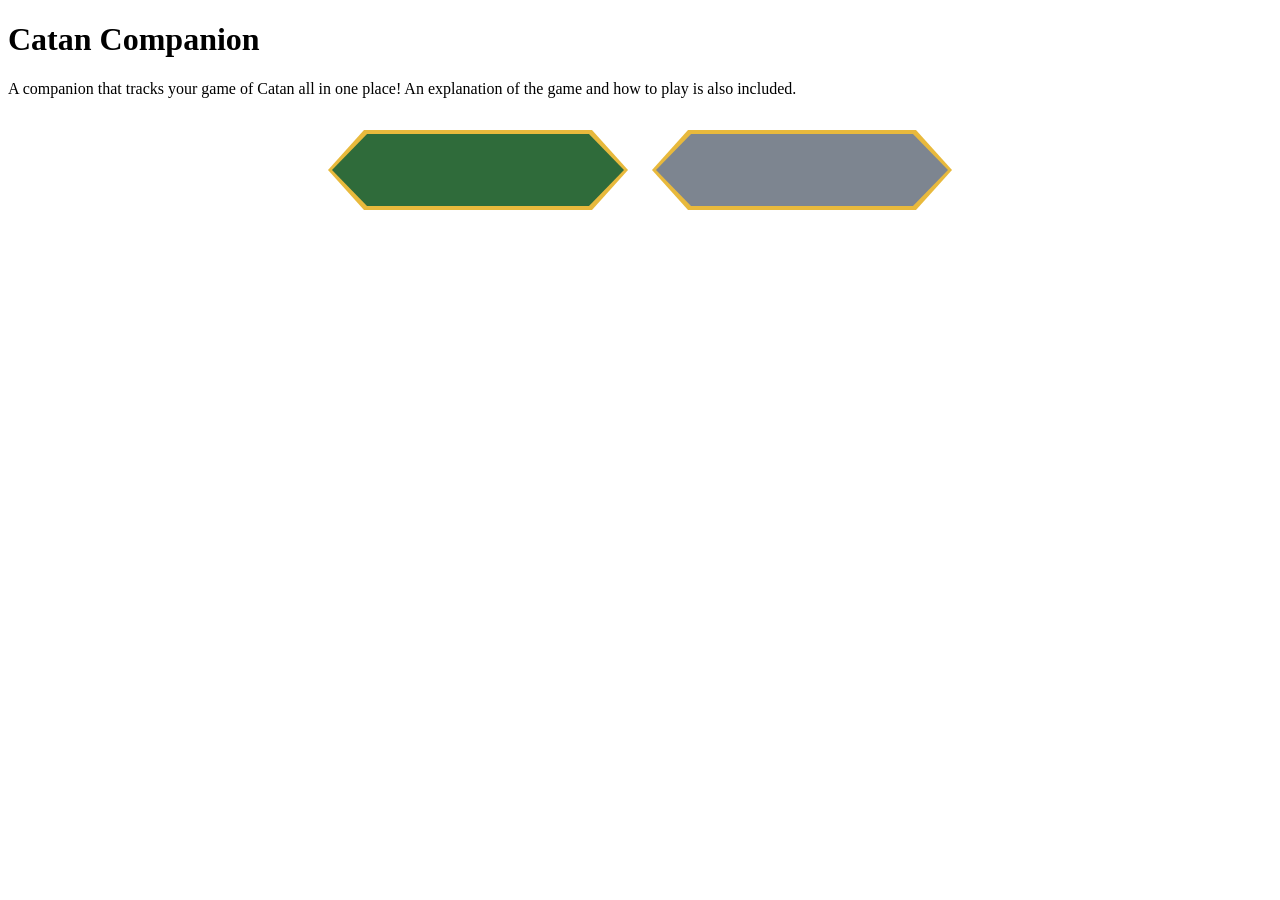
==== Basic UI/ui.html @ 5eb7ca86 "Rewrote code for the UI" ====
<!DOCTYPE html>
<html lang="en">
<head>
    <meta charset="UTF-8">
    <meta name="viewport" content="width=device-width, initial-scale=1.0">
    <title>The Catan Companion</title>
    <link rel="stylesheet" href="ui.css">
    <!-- keep your Google Fonts links here -->
</head>
<body>
    <main class="ui-container">
        <h1 class="ui-title">Catan Companion</h1>

        <div class="card">
            <p class="card-text">
                A companion that tracks your game of Catan all in one place!
                An explanation of the game and how to play is also included.
            </p>
        </div>

        <nav class="hex-nav">
            <a href="/Learn how to Play/learn.html" class="hex-btn">Learn how to play</a>
            <a href="/Tracker/tracking.html" class="hex-btn hex-btn--alt">Play now!</a>
        </nav>
    </main>
</body>
</html>
---- Basic UI/ui.css ----
:root {
    /* Catan resource colors */
    --brick:  #b5482f;
    --wood:   #2f6b3a;
    --wheat:  #e8b93c;
    --sheep:  #8fcf6a;
    --ore:    #7d8590;
    --sea:    #375792;
    --sand:   #f0d9a0;
    --ink:    #2b1d0e;
}

/* Hex tile background pattern (tessellating, pointy-top) */
.hex-bg {
    background-color: var(--sea);
    background-image: url("data:image/svg+xml,%3Csvg xmlns='http://www.w3.org/2000/svg' width='56' height='100' viewBox='0 0 56 100'%3E%3Cpath d='M28 66L0 50L0 16L28 0L56 16L56 50L28 66L28 100' fill='none' stroke='%23ffffff' stroke-opacity='0.10' stroke-width='2'/%3E%3Cpath d='M28 0L28 34L0 50L0 84L28 100L56 84L56 50L28 34' fill='none' stroke='%23ffffff' stroke-opacity='0.10' stroke-width='2'/%3E%3C/svg%3E");
    background-size: 56px 100px;
}

/* Spacing: lay buttons out in a row with a consistent gap */
.hex-nav {
    display: flex;
    flex-wrap: wrap;          /* stacks on small screens */
    justify-content: center;
    gap: 1.5rem;              /* this is your spacing control */
    margin-top: 2rem;
}

/* Hexagonal button */
.hex-btn {
    --hex-fill: var(--wood);
    --hex-border: var(--wheat);
    --border-w: 4px;

    position: relative;
    display: inline-flex;
    align-items: center;
    justify-content: center;
    min-width: 220px;
    height: 80px;
    padding: 0 2.5rem;
    text-decoration: none;
    text-align: center;
    font-family: 'Cinzel', serif;
    font-weight: 700;
    color: var(--sand);
    background: var(--hex-border);   /* acts as the outline */
    /* flat-top hexagon stretched wide so text fits */
    clip-path: polygon(12% 0, 88% 0, 100% 50%, 88% 100%, 12% 100%, 0 50%);
    transition: transform 0.2s ease, filter 0.2s ease;
}

/* Inner hexagon sits inside the outline */
.hex-btn::before {
    content: "";
    position: absolute;
    inset: var(--border-w);
    background: var(--hex-fill);
    clip-path: polygon(12% 0, 88% 0, 100% 50%, 88% 100%, 12% 100%, 0 50%);
    z-index: 0;
    transition: background 0.2s ease;
}

/* Keep text above the ::before layer */
.hex-btn > * , .hex-btn {
    z-index: 1;
}

.hex-btn:hover {
    transform: translateY(-3px) scale(1.04);
}
.hex-btn:hover::before {
    background: var(--brick);
}

.hex-btn--alt { --hex-fill: var(--ore); }
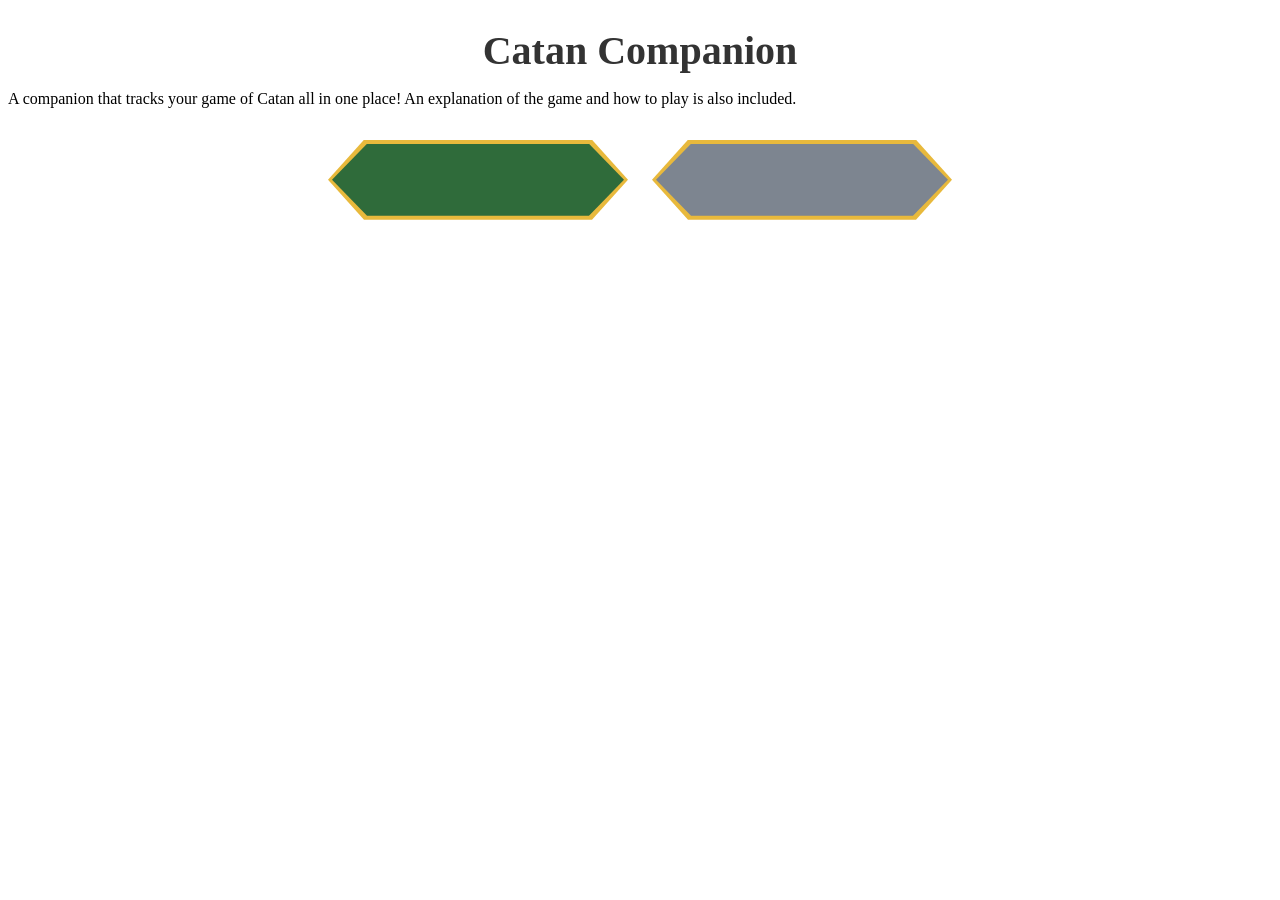
==== commit ae76544b: "Update ui.html" ====
--- a/Basic UI/ui.html
+++ b/Basic UI/ui.html
@@ -6,6 +6,20 @@
     <title>The Catan Companion</title>
     <link rel="stylesheet" href="ui.css">
     <!-- keep your Google Fonts links here -->
+     <style>
+        .body{
+            background-color: #375792;
+        }
+        .ui-title {
+            font-family: serif;
+            font-size: 2.5rem;
+            color: #333;
+            text-align: center;
+            margin-bottom: 1rem;
+            justify-content: center;
+        }
+
+     </style>
 </head>
 <body>
     <main class="ui-container">
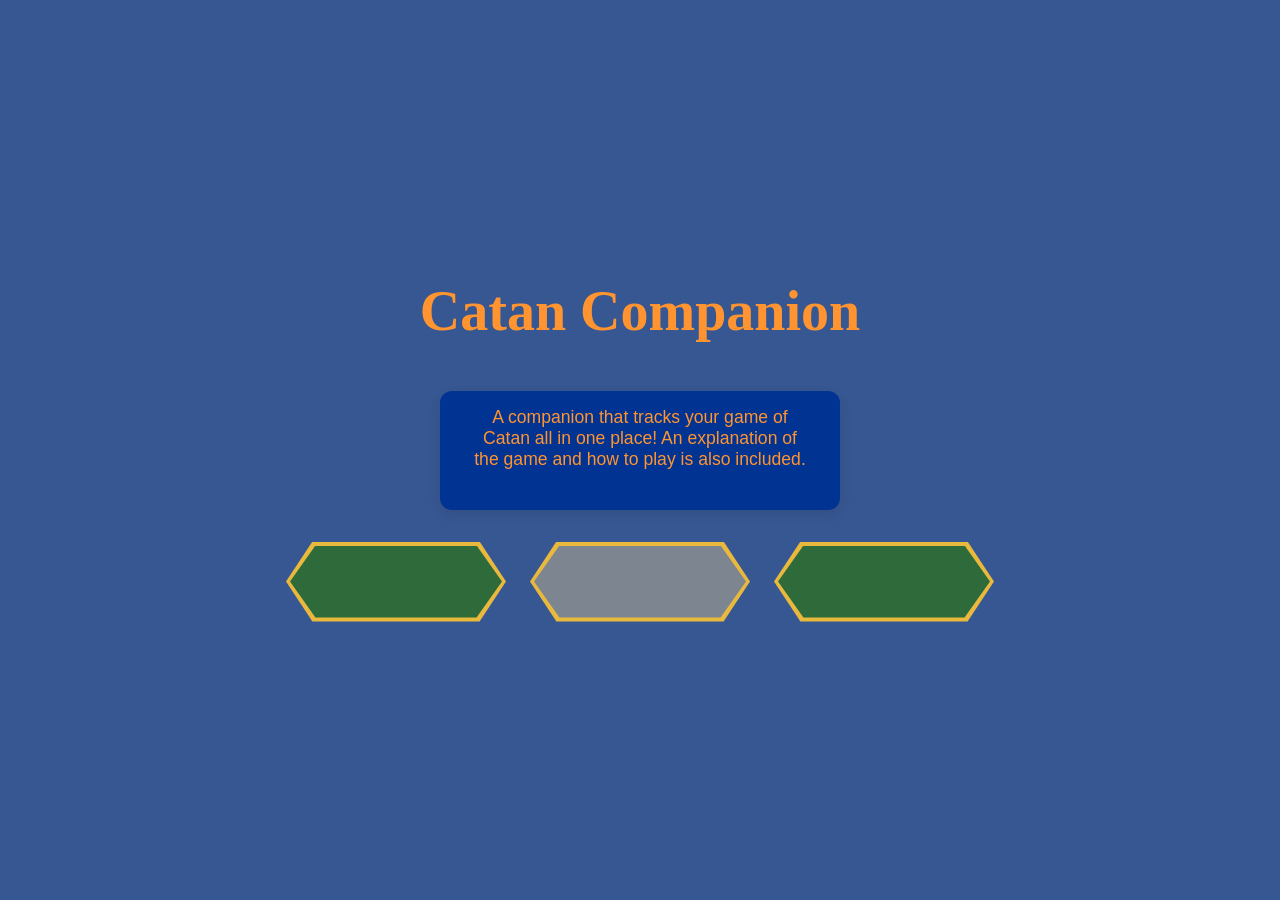
==== commit b12051a8: "Update ui.html" ====
--- a/Basic UI/ui.html
+++ b/Basic UI/ui.html
@@ -5,6 +5,7 @@
     <meta name="viewport" content="width=device-width, initial-scale=1.0">
     <title>The Catan Companion</title>
     <link rel="stylesheet" href="ui.css">
+    <link
     <!-- keep your Google Fonts links here -->
      <style>
         .body{
@@ -35,6 +36,7 @@
         <nav class="hex-nav">
             <a href="/Learn how to Play/learn.html" class="hex-btn">Learn how to play</a>
             <a href="/Tracker/tracking.html" class="hex-btn hex-btn--alt">Play now!</a>
+            <a href="/Tracker/tracking.html" class="hex-btn">Check past wins!</a>
         </nav>
     </main>
 </body>
--- a/Basic UI/ui.css
+++ b/Basic UI/ui.css
@@ -1,3 +1,71 @@
+/* Polett's code. */
+* {
+    box-sizing: border-box;
+    margin: 0;
+    padding: 0;
+}
+
+body {
+    font-family: Arial, sans-serif;
+    background-color: #375792;
+}
+
+h1.ui-title {
+    text-align: center;
+    color: #ff9430;
+    font-size: 3.5rem;
+    margin-bottom: 3rem;
+    font-family: 'EB Garamond', serif;
+    justify-content: center;
+}
+
+.ui-container {
+    display: flex;
+    justify-content: center;
+    align-items: center;
+    
+    min-height: 100vh;
+    padding: 1rem;
+    flex-direction: column;
+}
+
+.card {
+    background-color: #003392;
+    border-radius: 12px;
+    box-shadow: 0 4px 12px rgba(0, 0, 0, 0.1);
+    padding: 1rem 2rem;
+    text-align: center;
+    max-width: 400px;
+    width: 100%;
+}
+
+.card-text {
+    font-size: 1rem;
+    margin-bottom: 1.5rem;
+    font-size: 1.1rem;
+    color: #ff9430;
+    font-family: 'Cinzel', sans-serif;
+}
+
+
+.btn-primary {
+    background-color: #4269b1;
+    color: #ff9430;
+    border: none;
+    padding: 0.75rem 1.5rem;
+    border-radius: 8px;
+    cursor: pointer;
+    font-size: 1rem;
+    transition: background-color 0.3s ease;
+    font-family: 'Cinzel', sans-serif;
+    margin-bottom: 1rem;
+}
+
+.btn-primary:hover {
+    background-color: #7b1fa2;
+}
+
+/* Claude AI Code */
 :root {
     /* Catan resource colors */
     --brick:  #b5482f;
@@ -73,4 +141,6 @@
     background: var(--brick);
 }
 
-.hex-btn--alt { --hex-fill: var(--ore); }+.hex-btn--alt { --hex-fill: var(--ore); }
+
+
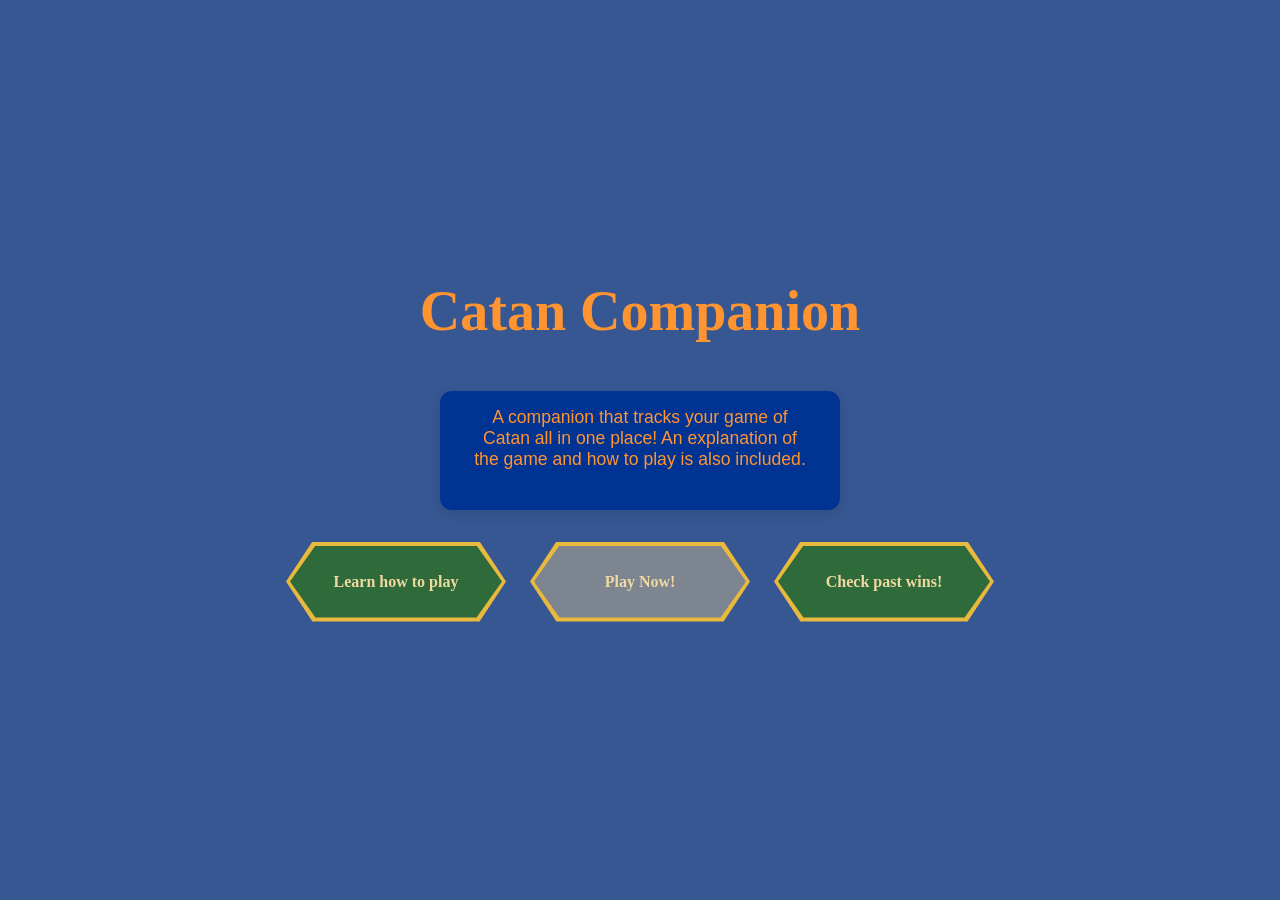
==== commit aadc6572: "Update ui.html" ====
--- a/Basic UI/ui.html
+++ b/Basic UI/ui.html
@@ -1,5 +1,7 @@
 <!DOCTYPE html>
+
 <html lang="en">
+    
 <head>
     <meta charset="UTF-8">
     <meta name="viewport" content="width=device-width, initial-scale=1.0">
@@ -34,10 +36,26 @@
         </div>
 
         <nav class="hex-nav">
-            <a href="/Learn how to Play/learn.html" class="hex-btn">Learn how to play</a>
-            <a href="/Tracker/tracking.html" class="hex-btn hex-btn--alt">Play now!</a>
-            <a href="/Tracker/tracking.html" class="hex-btn">Check past wins!</a>
+
+            <a 
+                href="/Learn how to Play/learn.html" class="hex-btn">
+                <p>Learn how to play</p>
+            </a>
+
+            <a 
+                href="/Tracker/tracking.html" class="hex-btn hex-btn--alt">
+                <p>Play Now!</p>
+            </a>
+
+
+            <a 
+                href="/Tracker/tracking.html" class="hex-btn">
+                <p>Check past wins!</p>
+            </a>
+
         </nav>
+
     </main>
 </body>
+
 </html>
